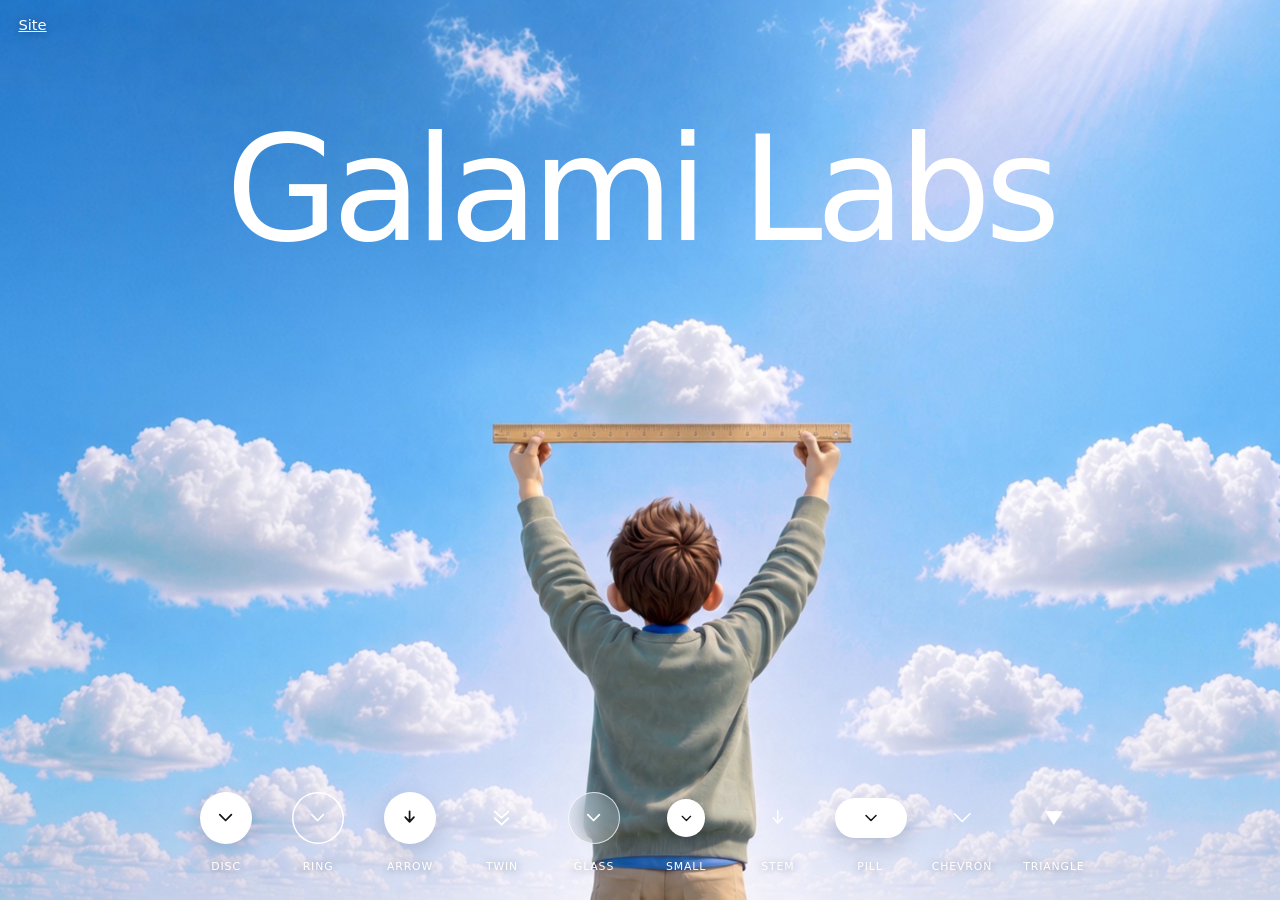
==== buttons/index.html @ b24be445 "Publish the latest site edits." ====
<!DOCTYPE html>
<html lang="en">
  <head>
    <meta charset="UTF-8" />
    <meta name="viewport" content="width=device-width, initial-scale=1, viewport-fit=cover" />
    <title>Down button — Galami Labs</title>
    <style>
      * { box-sizing: border-box; }

      html, body {
        margin: 0;
        min-height: 100%;
        background: #3f6fc4;
        color: #fff;
      }

      body {
        min-height: 100dvh;
      }

      .still {
        position: fixed;
        inset: 0;
        width: 100%;
        height: 100%;
        object-fit: cover;
        object-position: center center;
        user-select: none;
        -webkit-user-drag: none;
      }

      .wordmark {
        position: absolute;
        z-index: 1;
        top: calc(14vh + 0.475 * clamp(4.2rem, 10.5vw, 9.5rem));
        left: 0;
        right: 0;
        margin: 0;
        color: #fff;
        text-align: center;
        font-family: system-ui, sans-serif;
        font-weight: 500;
        font-size: clamp(4.6rem, 11.4vw, 10.3rem);
        line-height: 0.95;
        white-space: nowrap;
        letter-spacing: -0.045em;
        pointer-events: none;
        transform: translateY(-50%);
      }

      .back {
        position: fixed;
        z-index: 2;
        top: 1.15rem;
        left: 1.15rem;
        color: #fff;
        font: 400 0.92rem/1 system-ui, sans-serif;
        text-shadow: 0 1px 8px rgba(8, 28, 64, 0.45);
      }

      .row {
        position: absolute;
        z-index: 1;
        left: 50%;
        bottom: calc(1.7rem + env(safe-area-inset-bottom));
        display: flex;
        align-items: flex-end;
        justify-content: center;
        gap: 1.35rem;
        width: min(72rem, calc(100% - 2rem));
        margin: 0;
        padding: 0;
        list-style: none;
        transform: translateX(-50%);
      }

      .row li {
        display: flex;
        flex-direction: column;
        align-items: center;
        gap: 0.55rem;
      }

      .slot {
        display: grid;
        place-items: center;
        width: 4.4rem;
        height: 4.4rem;
      }

      .down {
        display: grid;
        place-items: center;
        margin: 0;
        padding: 0;
        border: 0;
        background: none;
        color: #141414;
        cursor: pointer;
        transition: transform 0.28s cubic-bezier(0.22, 1, 0.36, 1);
      }

      .down:hover,
      .down:focus-visible {
        transform: scale(1.12);
      }

      .down svg {
        display: block;
        animation: bob 1.4s ease-in-out infinite;
      }

      .disc,
      .ring,
      .arrow,
      .glass,
      .small {
        border-radius: 50%;
      }

      .disc,
      .arrow {
        width: 3.25rem;
        height: 3.25rem;
        background: #fff;
        box-shadow: 0 8px 22px rgba(8, 28, 64, 0.18);
      }

      .disc svg,
      .arrow svg,
      .ring svg,
      .glass svg {
        width: 1.45rem;
        height: 1.45rem;
      }

      .ring {
        width: 3.25rem;
        height: 3.25rem;
        background: transparent;
        color: #fff;
        box-shadow: inset 0 0 0 1.5px #fff;
      }

      .twin {
        width: 2.4rem;
        height: 2.6rem;
        color: #fff;
      }

      .twin svg {
        width: 1.7rem;
        height: 1.85rem;
      }

      .glass {
        width: 3.25rem;
        height: 3.25rem;
        color: #fff;
        background: rgba(255, 255, 255, 0.18);
        box-shadow: inset 0 0 0 1px rgba(255, 255, 255, 0.72);
        backdrop-filter: blur(14px) saturate(1.2);
        -webkit-backdrop-filter: blur(14px) saturate(1.2);
      }

      .small {
        width: 2.35rem;
        height: 2.35rem;
        background: #fff;
        box-shadow: 0 8px 22px rgba(8, 28, 64, 0.18);
      }

      .small svg {
        width: 1.05rem;
        height: 1.05rem;
      }

      .stem {
        width: 1.7rem;
        height: 3.1rem;
        color: #fff;
      }

      .stem svg {
        width: 1.35rem;
        height: 2.55rem;
      }

      .pill {
        width: 4.5rem;
        height: 2.55rem;
        border-radius: 999px;
        background: #fff;
        box-shadow: 0 8px 22px rgba(8, 28, 64, 0.18);
      }

      .pill svg {
        width: 1.25rem;
        height: 1.25rem;
      }

      .bare {
        width: 2.6rem;
        height: 2.2rem;
        color: #fff;
      }

      .bare svg {
        width: 2.15rem;
        height: 1.45rem;
      }

      .wedge {
        width: 2.7rem;
        height: 2.15rem;
        color: #fff;
        filter: drop-shadow(0 8px 16px rgba(8, 28, 64, 0.18));
      }

      .wedge svg {
        width: 2.35rem;
        height: 1.7rem;
      }

      figcaption, .row li span {
        font: 500 0.68rem/1 system-ui, sans-serif;
        letter-spacing: 0.08em;
        text-transform: uppercase;
        color: #fff;
        text-shadow: 0 1px 8px rgba(8, 28, 64, 0.45);
      }

      @keyframes bob {
        50% { transform: translateY(3px); }
      }

      @media (prefers-reduced-motion: reduce) {
        .down,
        .down svg {
          transition: none;
          animation: none;
        }
      }
    </style>
  </head>
  <body>
    <img class="still" src="../trial-first.jpg" alt="" draggable="false" />
    <h1 class="wordmark">Galami Labs</h1>
    <a class="back" href="../">Site</a>
    <ul class="row">
      <li>
        <div class="slot">
          <button type="button" class="down disc" aria-label="Disc">
            <svg viewBox="0 0 24 24" aria-hidden="true"><path d="M6 9l6 6 6-6" fill="none" stroke="currentColor" stroke-width="1.8" stroke-linecap="round" stroke-linejoin="round" /></svg>
          </button>
        </div>
        <span>Disc</span>
      </li>
      <li>
        <div class="slot">
          <button type="button" class="down ring" aria-label="Ring">
            <svg viewBox="0 0 24 24" aria-hidden="true"><path d="M6 9l6 6 6-6" fill="none" stroke="currentColor" stroke-width="1.8" stroke-linecap="round" stroke-linejoin="round" /></svg>
          </button>
        </div>
        <span>Ring</span>
      </li>
      <li>
        <div class="slot">
          <button type="button" class="down arrow" aria-label="Arrow">
            <svg viewBox="0 0 24 24" aria-hidden="true"><path d="M12 5.5v10M7.5 11.5L12 16.5l4.5-5" fill="none" stroke="currentColor" stroke-width="1.8" stroke-linecap="round" stroke-linejoin="round" /></svg>
          </button>
        </div>
        <span>Arrow</span>
      </li>
      <li>
        <div class="slot">
          <button type="button" class="down twin" aria-label="Twin">
            <svg viewBox="0 0 24 24" aria-hidden="true"><path d="M6 6.5l6 5.5 6-5.5M6 12.5l6 5.5 6-5.5" fill="none" stroke="currentColor" stroke-width="1.8" stroke-linecap="round" stroke-linejoin="round" /></svg>
          </button>
        </div>
        <span>Twin</span>
      </li>
      <li>
        <div class="slot">
          <button type="button" class="down glass" aria-label="Glass">
            <svg viewBox="0 0 24 24" aria-hidden="true"><path d="M6 9l6 6 6-6" fill="none" stroke="currentColor" stroke-width="1.8" stroke-linecap="round" stroke-linejoin="round" /></svg>
          </button>
        </div>
        <span>Glass</span>
      </li>
      <li>
        <div class="slot">
          <button type="button" class="down small" aria-label="Small">
            <svg viewBox="0 0 24 24" aria-hidden="true"><path d="M6 9l6 6 6-6" fill="none" stroke="currentColor" stroke-width="1.8" stroke-linecap="round" stroke-linejoin="round" /></svg>
          </button>
        </div>
        <span>Small</span>
      </li>
      <li>
        <div class="slot">
          <button type="button" class="down stem" aria-label="Stem">
            <svg viewBox="0 0 24 24" aria-hidden="true"><path d="M12 3.5v11M7 11.5L12 17l5-5.5" fill="none" stroke="currentColor" stroke-width="1.6" stroke-linecap="round" stroke-linejoin="round" /></svg>
          </button>
        </div>
        <span>Stem</span>
      </li>
      <li>
        <div class="slot">
          <button type="button" class="down pill" aria-label="Pill">
            <svg viewBox="0 0 24 24" aria-hidden="true"><path d="M6 9l6 6 6-6" fill="none" stroke="currentColor" stroke-width="1.8" stroke-linecap="round" stroke-linejoin="round" /></svg>
          </button>
        </div>
        <span>Pill</span>
      </li>
      <li>
        <div class="slot">
          <button type="button" class="down bare" aria-label="Chevron">
            <svg viewBox="0 0 24 24" aria-hidden="true"><path d="M4 8l8 8 8-8" fill="none" stroke="currentColor" stroke-width="1.6" stroke-linecap="round" stroke-linejoin="round" /></svg>
          </button>
        </div>
        <span>Chevron</span>
      </li>
      <li>
        <div class="slot">
          <button type="button" class="down wedge" aria-label="Triangle">
            <svg viewBox="0 0 24 24" aria-hidden="true"><path d="M12 18.5L4.2 6.5h15.6L12 18.5z" fill="currentColor" /></svg>
          </button>
        </div>
        <span>Triangle</span>
      </li>
    </ul>
  </body>
</html>
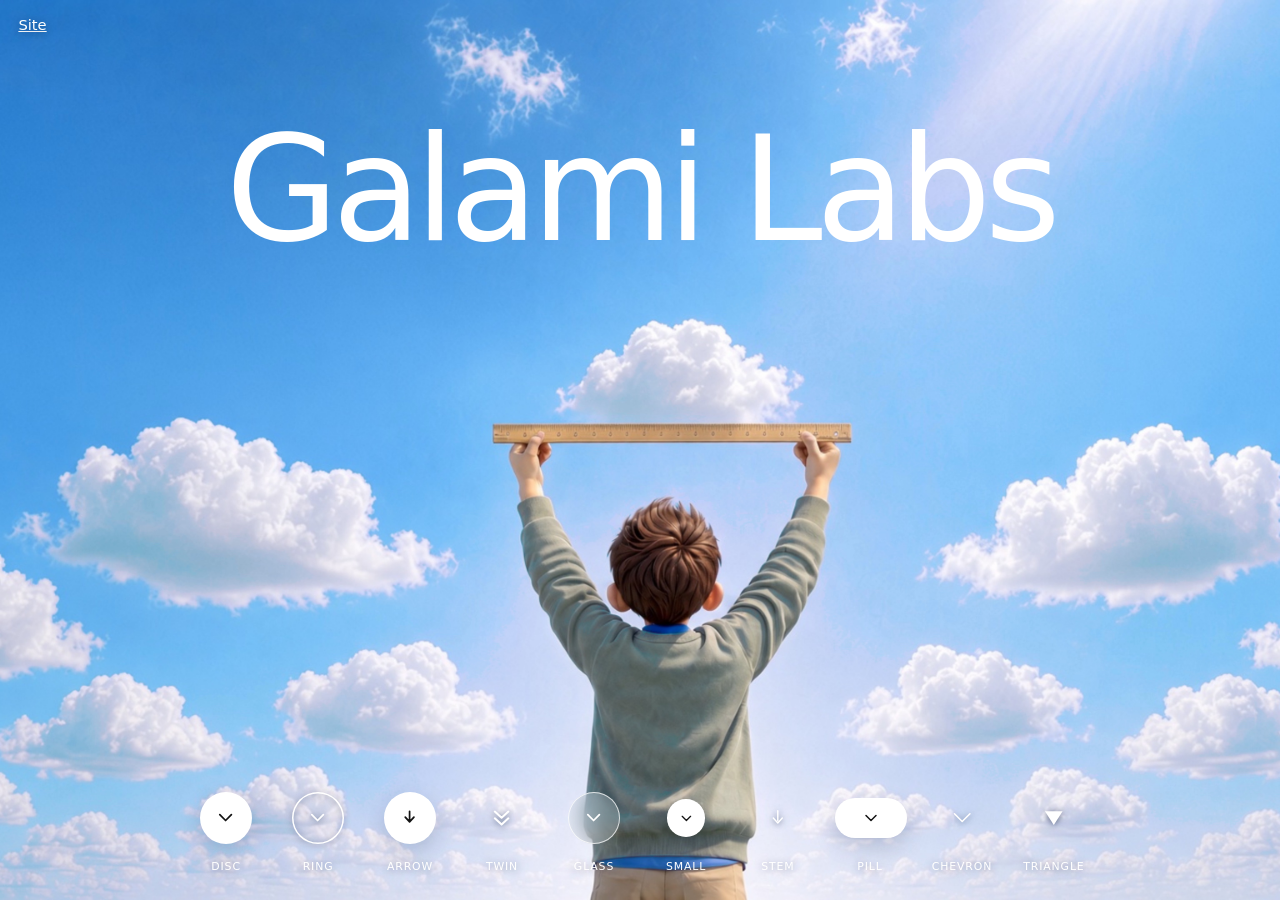
==== commit ae0a2677: "Publish the latest site edits." ====
--- a/buttons/index.html
+++ b/buttons/index.html
@@ -210,11 +210,18 @@
         height: 1.45rem;
       }
 
+      .ring,
+      .twin,
+      .stem,
+      .bare,
+      .wedge {
+        filter: drop-shadow(0 1px 3px rgba(8, 28, 64, 0.6));
+      }
+
       .wedge {
         width: 2.7rem;
         height: 2.15rem;
         color: #fff;
-        filter: drop-shadow(0 8px 16px rgba(8, 28, 64, 0.18));
       }
 
       .wedge svg {
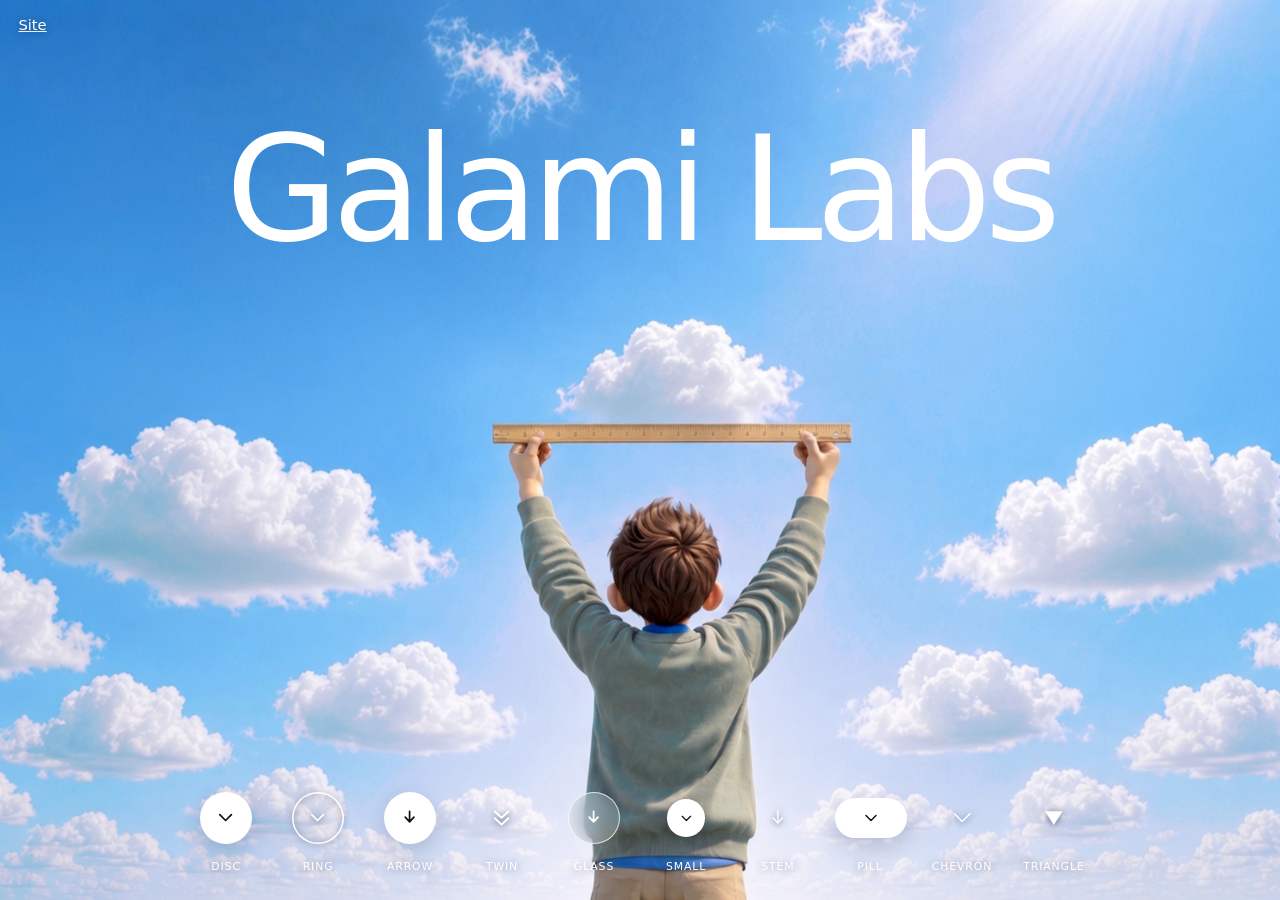
==== commit 9f346dbd: "Update buttons/index.html, index.html, and styles.css." ====
--- a/buttons/index.html
+++ b/buttons/index.html
@@ -290,7 +290,7 @@
       <li>
         <div class="slot">
           <button type="button" class="down glass" aria-label="Glass">
-            <svg viewBox="0 0 24 24" aria-hidden="true"><path d="M6 9l6 6 6-6" fill="none" stroke="currentColor" stroke-width="1.8" stroke-linecap="round" stroke-linejoin="round" /></svg>
+            <svg viewBox="0 0 24 24" aria-hidden="true"><path d="M12 5.5v10M7.5 11.5 12 16.5l4.5-5" fill="none" stroke="currentColor" stroke-width="1.8" stroke-linecap="round" stroke-linejoin="round" /></svg>
           </button>
         </div>
         <span>Glass</span>
